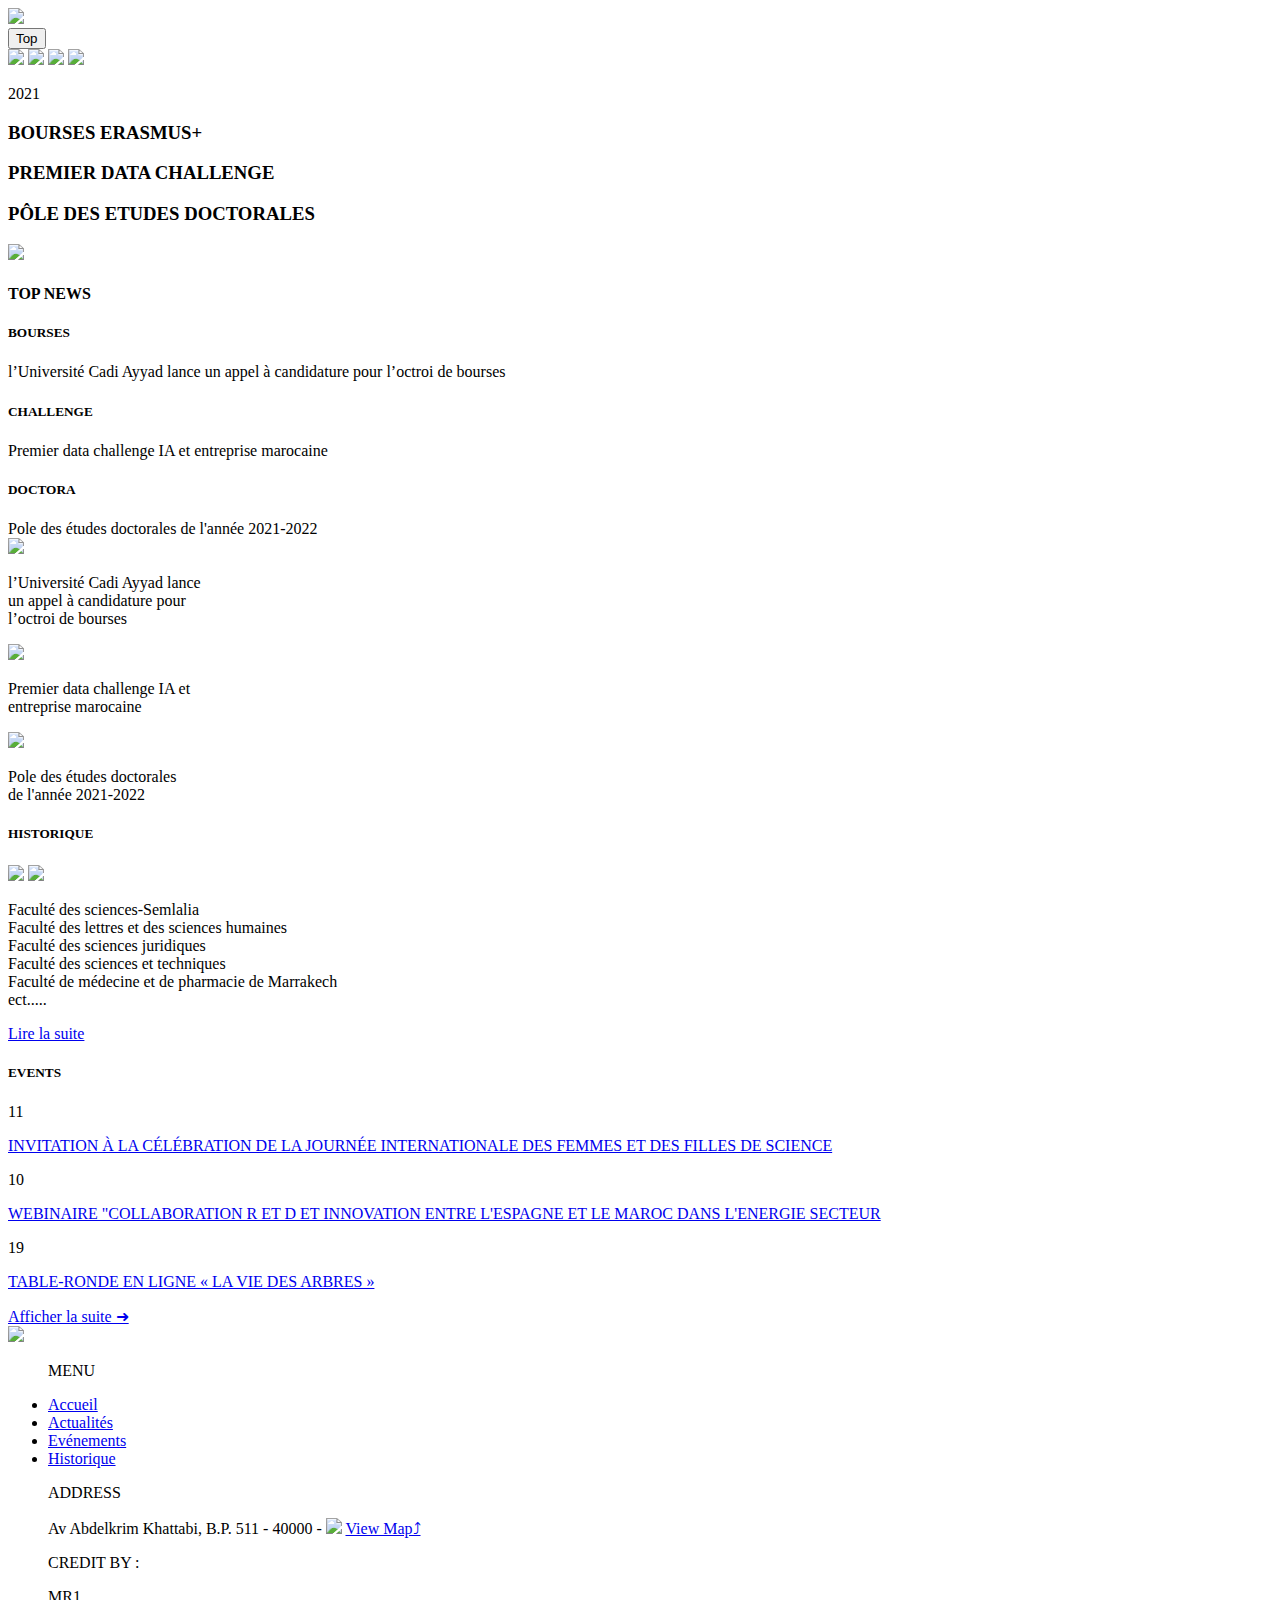
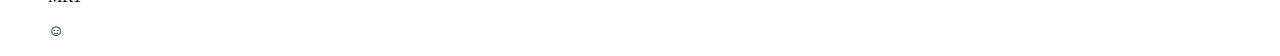
==== index.html @ cd305404 "Add files via upload" ====
<!DOCTYPE html>

<html>
  <head>
        <meta name="author" content="MAROUAN">
        <meta charset="UTF-8" />
        <link rel="stylesheet" href="css/style.css">
        <link rel="stylesheet" href="css/link.css">
        <link rel="stylesheet" href="https://www.dafont.com/another-danger.font">
        <link rel="icon" href="css/img/FSSM.png" type="image/icon type">
        <script src="myScript.js"></script>
        <script src="https://code.jquery.com/jquery-1.10.2.js"></script>

    
    
        <title>FSSM NEWS</title>
        

       </head>

              <header>
    
               <a href="index.html">
               <img src="css/img/LOGO2.png" class="logo"></a>                   
                  
                  
             </header>
    
          
      <span id="txt"></span>
    
    <body class="back" onload="startTime()">
    <button onclick="topFunction()" id="myBtn" title="Go to top">Top</button>

      


      <div class="menu">
            
        <a href="index.html"><img class="acc" src="css/img/HOME.png"></a>
        <a href="ACTUALIT%C3%89S.html"><img class="act" src="css/img/NEWS.png"></a>
        <a href="EV%C3%89NEMENTS.html"><img class="eve" src="css/img/EVE.png"></a>
        <a href="HISTORIQUE.html"><img class="his" src="css/img/HIS2.png"></a>
    
     
                  
                  
                  
      </div>




         <main>        
        
         <div class="Big content">

          <p class="date_Bource">2021</p>

          <h3 class="Bource">BOURSES ERASMUS+</h3>
          <h3 class="chall">PREMIER DATA CHALLENGE</h3>
          <h3 class="Doctora">PÔLE DES ETUDES DOCTORALES </h3> 
             
             
          <div class="blogo"><img src="css/img/BLOGO.png"></div>     
             
             


         </div>
     
         <div class="box_inf">
           <h4 class="t_box">TOP NEWS</h4>
           <div class="bleu"><h5>BOURSES</h5><a> l’Université Cadi Ayyad lance un appel à candidature pour l’octroi de bourses</a></div>

              <div class="gold"><h5>CHALLENGE</h5><a>Premier data challenge IA et entreprise marocaine</a></div>

              <div class="green"><h5>DOCTORA</h5><a>Pole des études doctorales de l'année 2021-2022</a></div>

             </div>
             
             
             <div class="containt">
             <div class="img_bource"><a href="ACTUALIT%C3%89S-br.html"> <img class="brc" src="css/img/europe.jpg"></a><p>l’Université Cadi Ayyad lance<br> un appel à candidature pour<br> l’octroi de bourses</p> </div>
             
             
             <div class="img_brain"><a href="ACTUALIT%C3%89S-brain.html"><img class="brn" src="css/img/brain.jpg"></a><p>Premier data challenge IA et <br>entreprise marocaine</p> </div>

             <div class="img_doctora"><a href="ACTUALIT%C3%89S-doc.html"><img class="doc" src="css/img/containt/DOCTORA.jpg"></a><p>Pole des études doctorales <br>de l'année 2021-2022 </div>
                 
                 </div>
             
             
             <div class="his">
             
             
             <h5>HISTORIQUE</h5>

             <img class="past" src="css/img/hiss/1978.jpg">
                                                   

             <img class="fs_his" src="css/img/hiss/logo.png">
             
             
             <p>Faculté des sciences-Semlalia<br>
                Faculté des lettres et des sciences humaines<br>
                Faculté des sciences juridiques<br>
                Faculté des sciences et techniques<br>
                Faculté de médecine et de pharmacie de Marrakech<br>
                ect.....
                 </p>
             <a href="HISTORIQUE.html">Lire la suite</a>
             </div>
             
        </main>
    
          
              <news>
                  
                  <div class="events">
                  <h5>EVENTS</h5>
                  <div class="first"><span>11</span>
                      
                      <a href="HISTORIQUE.html"><p>INVITATION À LA CÉLÉBRATION DE LA JOURNÉE INTERNATIONALE DES FEMMES ET DES FILLES DE SCIENCE</p></a>
                      
                      </div>                  
                  
                  <div class="second"><span>10</span>
                      
                      <a href="HISTORIQUE.html"><p>WEBINAIRE "COLLABORATION R ET D ET INNOVATION ENTRE L'ESPAGNE ET LE MAROC DANS L'ENERGIE SECTEUR</p></a>
                      
                      </div>
                      
                      
                      <div class="third"><span>19</span>
                      
                      <a href="EV%C3%89NEMENTS.html"><p>TABLE-RONDE EN LIGNE « LA VIE DES ARBRES »</p></a>
                      
                      </div>
                  
                  
                               <a href="https://www.uca.ma/fr/events"><span>Afficher la suite &#10140;</span></a>

                  
                  
                  
                  
                  
                  
                  </div>
                  
                  
                  
                  
                  
                  
                  
                  
                  
                  
                  
                  
                  
                  </news>
                     
        

    
    
    
    

    
    
          <footer>
    
            
              
              
              <img class="fssm" src="css/img/FSSM.png">
              <div class="menu_f">
                  
                  
               
                <ul>
          
                   <p>MENU</p>
                    <div class="menu_padd">
               <li><a class="acc2" href="index.html"  >Accueil</a></li>
               <li><a class="act2" href="ACTUALIT%C3%89S.html"  >Actualités</a></li>
               <li><a class="eve2" href="EV%C3%89NEMENTS.html"  >Evénements</a></li>
               <li><a class="his2" href="HISTORIQUE.html"  >Historique</a></li>
           </div>
           </ul> 
           
           
           
           </div>
           
           <div class="add">
               
           <ul>
               
               
           <p>ADDRESS</p>
           <span>Av Abdelkrim Khattabi, B.P. 511 - 40000 -</span>
               
               
               
               <img class="loca" src="css/img/localisation.png">
               
               <a href="https://goo.gl/maps/wjF8BRn4tspDeBAu7" class="map">View Map&#10548;</a>
               </ul>
           </div>
           
           
           <div class="credit">
           
              <ul>
               
               <p>CREDIT BY :</p>
               
               <span>MR1<p>&#9786;</p></span>
               
               
               </ul>
             
           
           
           </div>
           
           
   
              
              
      
      
      
          </footer>
      
      
    
    
    </body>

    







</html>
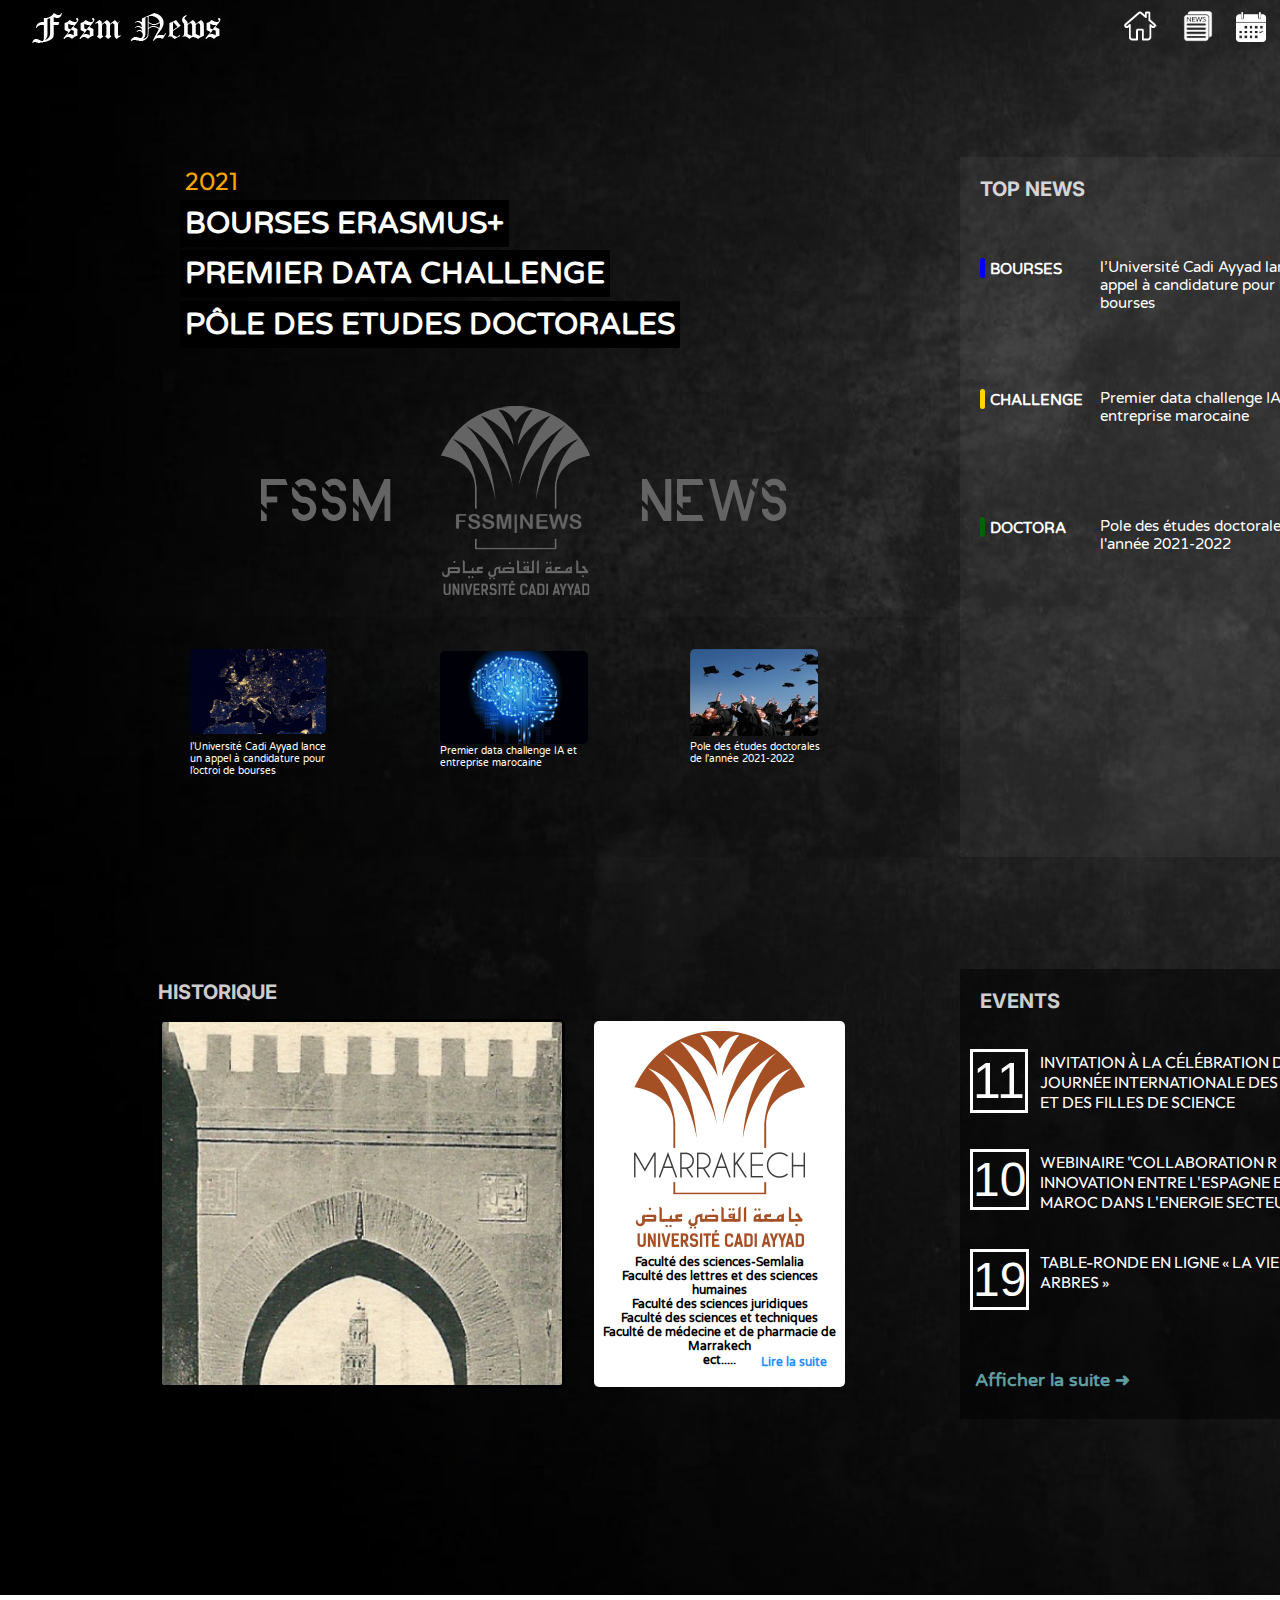
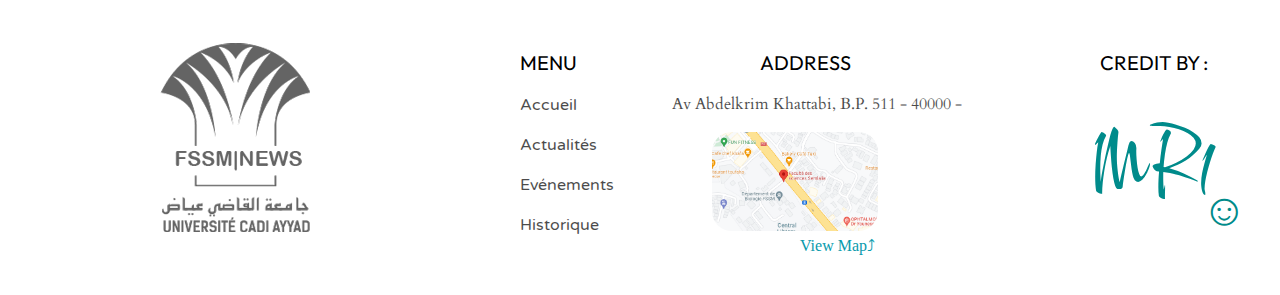
==== commit 02b1c1eb: "cookies" ====
--- a/index.html
+++ b/index.html
@@ -29,7 +29,7 @@
           
       <span id="txt"></span>
     
-    <body class="back" onload="startTime()">
+    <body class="back" onload="checkCookie()">
     <button onclick="topFunction()" id="myBtn" title="Go to top">Top</button>
 
       
@@ -251,4 +251,4 @@
 
 
 
-</html>+</html>
--- a/css/style.css
+++ b/css/style.css
@@ -0,0 +1,920 @@
+@import url('https://fonts.googleapis.com/css2?family=Montserrat&display=swap');
+
+body::-webkit-scrollbar {
+  width: 12px;               /* width of the entire scrollbar */
+}
+
+body::-webkit-scrollbar-track {
+  background: black;        /* color of the tracking area */
+}
+
+body::-webkit-scrollbar-thumb {
+  background-color: darkgrey;    /* color of the scroll thumb */
+  border-radius: 25px;       /* roundness of the scroll thumb */
+  border: 3px solid ;  /* creates padding around scroll thumb */
+}
+
+
+body {
+    background-image: url(/css/img/back2.jpg);
+
+    margin: 0;
+    width: 100%;
+
+}
+
+
+
+#myBtn {
+  display: none;
+  position: fixed;
+  bottom: 20px;
+  right: 30px;
+  z-index: 99;
+  font-size: 18px;
+  border: none;
+  outline: none;
+  background-color: black;
+  color: white;
+  cursor: pointer;
+  padding: 15px;
+  border-radius: 4px;
+}
+
+#myBtn:hover {
+  background-color: #555;
+}
+
+
+
+
+.back {
+    
+    background-image: url(img/back.jpg);
+    background-size: cover;
+    
+    
+    
+}
+
+.logo {
+ 
+  position: relative;    
+  bottom:20px;
+  left:2em ;
+      
+  
+    
+    
+}
+
+
+#txt {
+    
+    border:2px;
+    padding: 2px;
+    position: absolute;
+    left: 45%;
+    top:10px ;
+    color: white;
+    font-size:40px;
+    font-weight: 500;
+font-family: 'Corinthia', cursive;    
+}
+
+ 
+
+
+
+
+
+.acc{
+    
+    position: relative;
+    left:70rem; 
+    bottom: 7.05rem;
+    
+    
+}
+
+.acc:hover {
+    
+-webkit-box-reflect: below 1px linear-gradient(transparent,rgba(255,255,255,0.1));
+
+    
+    
+}
+
+
+.act  {
+    position: relative;
+    left:70rem ;
+    width: 3%;
+    bottom: 7.1rem;
+    padding-left: 15px;
+}
+
+.act:hover {
+    
+        -webkit-box-reflect: below 1px linear-gradient(transparent,rgba(255,255,255,0.1));
+
+    
+    
+    
+}
+
+.eve {
+     position: relative;
+     width: 2.35%; 
+     left:70rem;
+    bottom: 7.3rem;
+    padding-left: 15px;
+    
+}
+
+
+
+.eve:hover {
+    
+        -webkit-box-reflect: below 1px linear-gradient(transparent,rgba(255,255,255,0.1));
+
+    
+    
+}
+
+
+.his{
+    
+    position: relative;
+    width:6%;
+    bottom: 6.9rem;
+    left: 70rem;
+    
+    
+}
+
+.his:hover {
+    
+    
+        -webkit-box-reflect: below 2px linear-gradient(transparent,rgba(255,255,255,0.1));
+
+    
+}
+
+
+main {
+
+min-height: calc(100vh - 211px - 58px);
+text-align: center;
+
+}
+
+.big content {
+    
+    position: relative;
+    
+    
+    
+}
+
+.date_Bource {
+  position: absolute;
+  left:185px ; 
+  top: 140px; 
+  color: orange;
+  font-family:'Outfit' ;
+  font-size: 25px;
+
+}
+
+.Bource {
+  position: absolute;
+  color: white;
+  left:180px ;
+  top: 170px;
+  font-family:'Varela Round';
+  background-color: black;
+  padding: 5px;
+  font-size: 30px;
+}
+
+.chall {
+  
+    position: absolute;
+    color: white;
+    top:220px;
+    left:180px ;
+    font-family:'Varela Round';
+    background-color: black;
+    padding: 5px;
+    font-size: 30px;  
+
+
+}
+
+.Doctora {
+  
+    position: absolute;
+    color: white;
+    top:270.5px;
+    left:180px ;
+    font-family:'Varela Round';
+    background-color: black;
+    padding: 5px;
+    font-size: 30px;  
+
+
+}
+
+
+
+
+.box_inf {
+  position: relative; 
+  content: '';
+  background-color: rgb(128,128,128,0.1);
+  width: 400px;
+  height: 700px;
+  left: 60em;
+  bottom: 2em;
+    
+  
+  
+}
+
+.t_box {
+
+color: white;
+text-align: left;
+padding-left: 20px;
+padding-top: 20px;
+padding-bottom: 30px;
+font-size: 20px;
+font-family: 'Inter', sans-serif;
+opacity: 80%;
+
+}
+
+
+.bleu {
+  
+    contain: '';
+    position: absolute;
+    width: 5px;
+    height: 20px;
+    border-radius: 5px;
+    margin-left: 20px;
+    background-color: blue;
+
+}
+
+
+
+
+.bleu h5 {
+
+   position:absolute;
+   color:white ;
+   font-family:'Varela Round';
+    font-size:15px; 
+    margin-top: 2px;
+    padding-left: 10px;
+    
+
+
+}
+
+
+
+.bleu a {
+    
+    
+    position: absolute;
+    color: white;
+    font-family:'Varela Round';
+    font-size: 15px;
+    width: 250px;
+    left: 120px;
+    padding-bottom: 20px;
+    margin:0;
+    text-align: left;
+    text-decoration: none;
+}
+
+
+.gold {
+    
+    
+    contain: '';
+    position: absolute;
+    bottom: 28rem;
+    width: 5px;
+    height: 20px;
+    border-radius: 5px;
+    margin-left: 20px;
+    background-color: gold;
+    
+}
+
+.gold h5 {
+    
+    position:absolute;
+   color:white ;
+   font-family:'Varela Round';
+    font-size:15px; 
+    margin-top: 2px;
+    padding-left: 10px;
+       
+}
+
+.gold a {
+    
+    position: absolute;
+    color: white;
+    font-family:'Varela Round';
+    font-size: 15px;
+    width: 250px;
+    left: 120px;
+    padding-bottom: 20px;
+    margin:0;
+    text-align: left;
+    
+    
+    
+}
+
+.green {
+    
+    
+    content:'';
+    position: absolute;
+    bottom: 20rem;
+    width: 5px;
+    height: 20px;
+    border-radius: 5px;
+    margin-left: 20px;
+    background-color: darkgreen;
+    
+}
+
+.green h5 {
+    
+    position:absolute;
+   color:white ;
+   font-family:'Varela Round';
+    font-size:15px; 
+    margin-top: 2px;
+    padding-left: 10px;
+       
+}
+
+.green a {
+    
+    position: absolute;
+    color: white;
+    font-family:'Varela Round';
+    font-size: 15px;
+    width: 250px;
+    left: 120px;
+    padding-bottom: 20px;
+    margin:0;
+    text-align: left;
+    
+    
+    
+}
+
+
+.blogo {
+    
+    
+    position: absolute;
+    top: 23rem;
+    left: 10.5rem;
+    
+    
+    
+}
+
+
+
+.containt {
+    
+    
+    
+    position: relative;
+    content: '';
+    background-color: rgb(0,0,0,0.1);
+    width: 50rem;
+    height: 15rem;
+    bottom: 17rem;
+    left: 140px;
+    
+    
+    
+}
+
+.brc {
+    
+    
+    position: absolute;
+    border-radius: 5px;
+    width: 17%;
+    top: 2rem;
+    left: 50px;
+    
+    
+}
+.img_bource p {
+    
+    position: absolute;
+    color: white;
+    font-size: 10px;
+    font-family:'Varela Round';
+    text-align: left;
+    bottom: 70px;
+    left: 50px;
+}
+
+.brn {
+    
+    
+    position: absolute;
+    border-radius: 5px;
+    width: 18.5%;
+    top: 2.1rem;
+    left: 300px;
+     
+    
+    
+    
+}
+
+.img_brain p {
+    
+    
+    position: absolute;
+    color: white;
+    font-size: 10px;
+    font-family:'Varela Round';
+    text-align: left;
+    bottom: 88px;
+    left: 300px;
+    margin: 0;
+    
+    
+}
+
+
+.doc {
+    
+    
+    position: absolute;
+    border-radius: 5px;
+    width: 16%;
+    left: 550px;
+    top: 2rem;
+    
+    
+    
+}
+
+.img_doctora p {
+    
+    position: absolute;
+    color: white;
+    font-size: 10px;
+    font-family:'Varela Round';
+    text-align: left;
+    bottom: 92px;
+    left: 550px;
+    margin: 0;
+    
+    
+}
+
+
+.HISS {
+    
+    position: relative;
+    content:'';
+    width: 50rem;
+    height: 25rem;
+    right: 61.5rem;
+    
+    
+    
+    
+    
+}
+
+
+
+.his h5 {
+    
+    position: absolute;
+    color: white;
+    padding-top: 0px;
+    margin: 0;
+    padding-left: 10px;
+    font-family: 'Inter', sans-serif;
+    font-size: 20px;
+    right: 57.5rem;
+    bottom: 15px;
+    opacity: 80%;
+    
+    
+}
+
+
+.past {
+    
+    position: absolute;
+    width: 25rem;
+    margin: 0;
+    margin-left: 10px;
+    border-color: black;
+    border-style: solid;
+    border-radius: 5px;
+    right: 39.5rem;
+    
+
+
+    
+}
+
+
+
+
+
+
+.fs_his {
+    
+    
+    position: absolute;
+    right: 22rem;
+    top: 2px;
+    padding-top: 10px;
+    padding-bottom: 140px;
+    padding-left:40px ;
+    padding-right:40px ;
+    background-color: white;
+    border-radius: 5px;
+    
+    
+
+}
+    
+.his p {
+    
+    position: absolute;
+    color: black;
+    width: 250px;
+    right: 22rem;
+    top: 14rem;
+    text-align: center;
+    font-size: 12px ;
+    font-family:'Varela Round';
+    font-weight: bold;
+    
+    
+    
+    
+}
+ 
+
+
+.his a{
+    text-decoration: none;
+    display: flex;
+    color: dodgerblue;
+    position: absolute;
+    font-family:'Varela Round';
+    right: 21rem;
+    top: 21rem;
+    width: 100px;
+    font-weight: bold;
+    font-size: 12px;
+
+ 
+    
+    
+}
+
+
+
+.events {
+    
+    
+    position: relative;
+    content: '';
+    background-color: rgb(0,0,0,0.5);
+    width: 400px;
+    height: 450px;
+    left: 60em;
+    bottom: 10rem;
+             
+        
+    
+    
+    
+}
+
+
+.events h5 {
+    
+    color:white;
+    position: absolute;
+    margin: 0;
+    color: white;
+    text-align: left;
+    padding-left: 20px;
+    padding-top: 20px;
+    padding-bottom: 30px;
+    font-size: 20px;
+    font-family: 'Inter', sans-serif;
+    opacity: 80%;
+    
+    
+    
+    
+}
+
+.first span {
+    content: '';
+    color: white;
+    position: absolute;
+    font-family:sans-serif;
+    border-color: white;
+    border-style: solid;
+    font-size: 50px;
+    top: 80px;
+    margin-left: 10px;
+}
+
+
+
+.first a p {
+    
+    text-decoration:none;
+    color: white;
+    position: absolute;
+    font-family: 15px;
+    font-family: 'Outfit';
+    top: 67px;
+    left: 80px;
+}
+
+
+footer {
+  position: relative;
+  height:300px;    
+  background-color: white;
+
+}
+.second span {
+    content: ''; 
+    color: white;
+    position: absolute;
+    font-family: sans-serif;
+    border-color: white;
+    border-style: solid;
+    font-size: 48px;
+    top: 180px;
+    margin-left: 10px;
+    
+}    
+    
+.second a p {
+    
+    text-decoration:none;
+    color: white;
+    position: absolute;
+    font-family: 15px;
+    font-family: 'Outfit';
+    top: 167px;
+    left: 80px;
+    
+    
+    
+    
+}  
+
+
+.third span {
+     content: ''; 
+    color: white;
+    position: absolute;
+    font-family: sans-serif;
+    border-color: white;
+    border-style: solid;
+    font-size: 48px;
+    top: 280px;
+    margin-left: 10px;
+    
+    
+}
+
+
+.third a p {
+    
+    text-decoration:none;
+    color: white;
+    position: absolute;
+    font-family: 15px;
+    font-family: 'Outfit';
+    top: 267px;
+    left: 80px;
+    
+    
+    
+}
+
+
+.events a span {
+    
+    
+    text-decoration: none;
+    display: flex;
+    color: cadetblue;
+    position: absolute;
+    font-family:'Varela Round';
+    width: 200px;
+    top: 400px;
+    font-weight: bold;
+    font-size: 18px;
+    padding-left: 15px;
+}
+
+
+
+.fssm {
+    
+    position: absolute;
+    padding-top:3em ;
+    padding-left: 10em
+    
+    
+    
+}
+
+
+
+.menu_f ul {
+    
+    position: absolute;
+    bottom: 40px;
+    left: 30em;
+    list-style: none;
+    margin: 0;
+    padding-top: 5px;
+    
+    
+}
+
+.menu_f p {
+    position: absolute;
+    font-family: 'Outfit';
+    font-size: 20px;
+    margin:0;
+    bottom: 9em;
+    
+    
+}
+
+.menu_f li a {
+    color: black;
+    text-decoration: none;
+    font-family:'Varela Round';
+    opacity: 70%;
+    
+    
+    
+}
+
+.menu_padd li{
+    
+    padding-bottom: 20px;
+    top: 50px;
+
+    
+    
+    
+    
+}
+.menu_f a:hover {
+    
+    color: #089aac;
+    
+    
+} 
+
+
+
+
+
+
+
+   
+    
+    
+.add p {
+    
+    
+    position: absolute;
+    bottom:11em;
+    left: 38em;
+    margin:0;
+    font-family:'Outfit',sans-serif;
+    font-size: 20px;
+    
+}
+.add span {
+    position: absolute;
+    bottom: 11.3em;
+    left: 42em;
+    color: black;
+    opacity: 70%;
+    font-family: 'Cardo';
+    margin: 0;
+}
+
+.loca {
+    
+    position: absolute;
+    bottom:4em;
+    left:44.5em ;
+    width: 13%;
+    border-radius: 20px;
+    margin: 0;
+    
+    
+}
+
+.add ul a {
+    position: absolute;
+    text-decoration: none;
+    color:#089aac;
+    left: 50em;
+    bottom:2.5em;
+    
+}
+
+.add ul a:hover {
+    
+    opacity: 70%;
+    
+}
+
+
+
+
+.credit ul p {
+    position: absolute;
+    margin: 0;
+    left:55em;
+    bottom: 11em;
+    font-family:'Outfit';
+    font-size:20px;
+    
+    
+    
+}
+
+
+.credit ul span {
+ 
+ position: absolute; 
+ margin: 0;
+ padding-bottom: 0px;    
+ font-size: 90px;
+ color: darkcyan;
+ bottom: 3px;    
+ left: 12.1em;
+ font-family:'Comforter';    
+ 
+    
+}
+
+.credit ul span p {
+    
+    position: relative;
+    left: 7rem;
+    bottom: 55px;
+    font-size: 45px;
+    margin: 0;
+    color:darkcyan ;
+}
+
+
+
+.lorem {
+
+
+color: khaki;
+
+}
+
+
+
+
--- a/css/link.css
+++ b/css/link.css
@@ -0,0 +1,10 @@
+@import url('https://fonts.googleapis.com/css2?family=Varela+Round&display=swap');
+@import url(https://www.1001fonts.com/blackchancery-font.html?text=Accueil%20);
+@import url('https://fonts.googleapis.com/css2?family=Outfit&display=swap');
+@import url('https://fonts.googleapis.com/css2?family=Cardo:ital@1&display=swap');
+@import url('https://fonts.googleapis.com/css2?family=Smooch&display=swap');
+@import url('https://fonts.googleapis.com/css2?family=Comforter&display=swap');
+@import url('https://fonts.googleapis.com/css2?family=Inter:wght@200&display=swap');
+@import url('https://fonts.googleapis.com/css2?family=Roboto:wght@500&display=swap');
+@import url('https://fonts.googleapis.com/css2?family=Corinthia&display=swap');
+@import url('https://fonts.googleapis.com/css2?family=Rubik&display=swap');